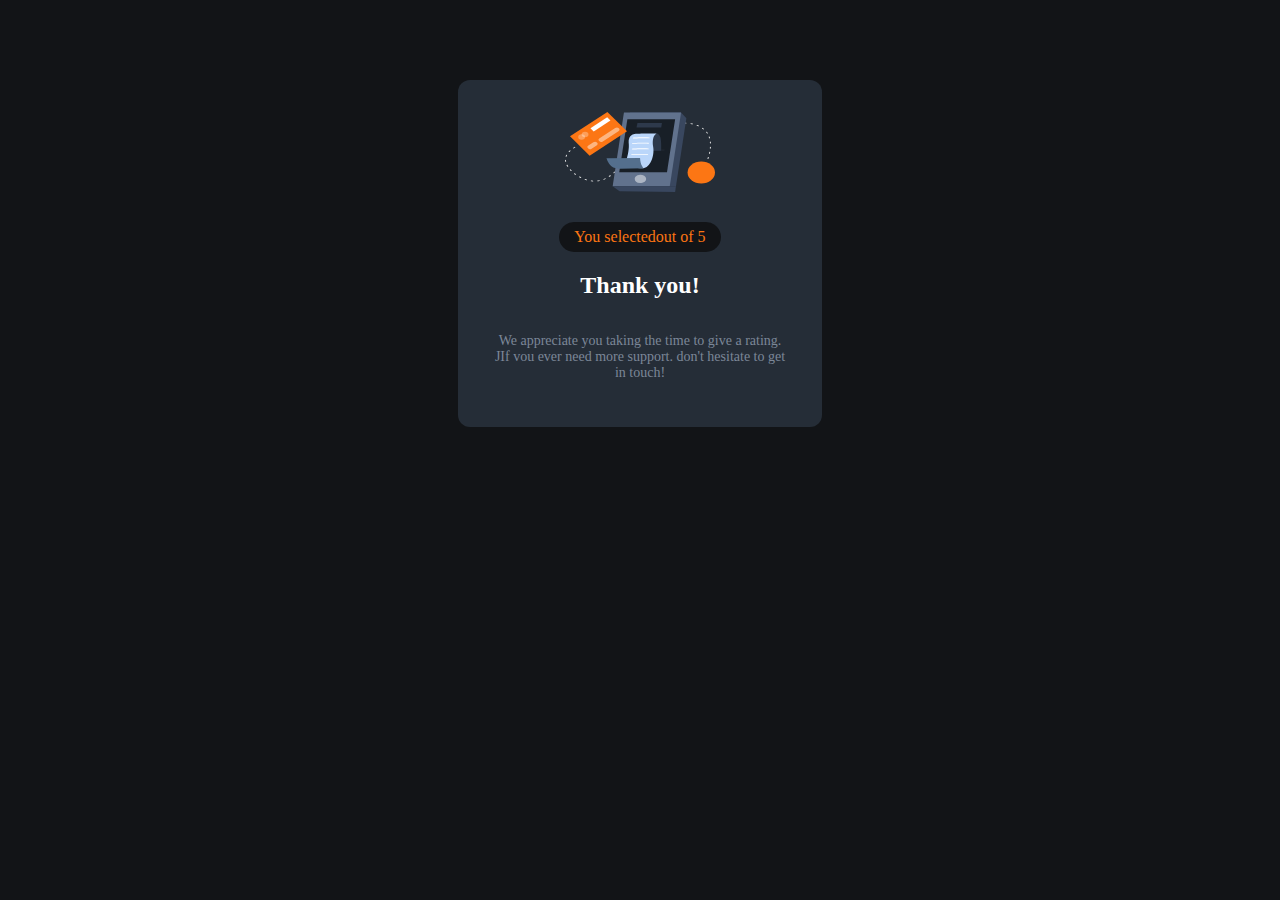
==== code/thanks.html @ 0cf26c77 "stuff" ====
<!DOCTYPE html>
<html lang="en">

<head>
    <meta charset="UTF-8">
    <meta http-equiv="X-UA-Compatible" content="IE=edge">
    <meta name="viewport" content="width=device-width, initial-scale=1.0">
    <title>Rating</title>
    <link rel="stylesheet" href="./style.css">
</head>

<body onLoad="displayHandler()">
    <div class='thanksScreen'>
        <img src="images/thanks.svg" alt="" width="150" height="80" />
        <div class='ratingOutput'>
            You selected <p id="rate"></p> out of 5
        </div>
        <h2>Thank you!</h2>
        <p>
            We appreciate you taking the time to give a rating. JIf vou ever need more support. don't hesitate to get in
            touch!
        </p>
    </div>
    <script src="./thank.js">

    </script>
</body>

</html>
---- code/style.css ----
/* $white: hsl(0, 0%, 100%);
$orange: hsl(25, 97%, 53%);
$lightGrey: hsl(216, 12%, 54%);
$DarkBlue: hsl(213, 19%, 18%);
$veryDarkBlue: hsl(216, 12%, 8%);
$mediumGrey: hsl(216, 12%, 54%);

$screenMarginLeft: auto;
$screenMarginRight: auto;
$width:300px;

$rounded: 12px;
$top: 30px; */

body {
  background-color: hsl(216, 12%, 8%);
}

p {
  font-size: 14px;
  color: hsl(216, 12%, 54%);
}

h2 {
  color: hsl(0, 0%, 100%);
}

.rateScreen {
  display: flex;
  flex-direction: column;
  align-items: left;
  justify-content: left;
  max-width: 300px;
  margin-left: auto;
  margin-right: auto;
  margin-top: 80px;
  padding: 32px;
  border-radius: 12px;
  background-color: hsl(213, 19%, 18%);
}

.thanksScreen {
  display: flex;
  flex-direction: column;
  align-items: center;
  justify-content: center;
  text-align: center;
  max-width:300px;
  padding: 32px;
  margin: 80px;
  margin-left: auto;
  margin-right: auto;
  border-radius: 12px;
  background-color: hsl(213, 19%, 18%);
}

.star {
  display: flex;
  align-items: center;
  justify-content: center;
  width: 44px;
  height: 44px;
  border-radius: 50%;
  background-color: hsl(216, 12%, 8%);
}

.circles{
  display: flex;
  align-items: center;
  justify-content: center;
  gap: 20px;
}

.submitButton {
  margin-top: 30px;
  height: 30px;
  border-radius: 12px;
  border: none;
  color: hsl(25, 97%, 53%);
}

.submitButton:hover {
  color:white;
  background-color: hsl(25, 97%, 53%);
}

.ratingOutput {
  background-color: hsl(216, 12%, 8%);
  border-radius: 15px;
  padding-left: 15px;
  padding-right: 15px;
  margin-top: 30px;
  height:30px;
  display: flex;
  align-items: center;
  justify-content: center;
  color: hsl(25, 97%, 53%);
  /* p {
    color: hsl(25, 97%, 53%);
  } */
}

#rate{
  color: hsl(25, 97%, 53%);
}
/* 

$white: hsl(0, 0%, 100%);
$hsl(25, 97%, 53%): hsl(25, 97%, 53%);
$lightGrey: hsl(217, 12%, 63%);
$DarkBlue: hsl(213, 19%, 18%);
$veryDarkBlue: hsl(216, 12%, 8%);
$mediumGrey: hsl(216, 12%, 54%); */

.btn-circle {
    display: flex;
    align-items: center;
    justify-content: center;
    width: 40px;
    height: 40px;
    border-radius: 50%;
    border: none;
    background-color: hsl(216, 12%, 8%);
    color: hsl(216, 12%, 54%);
}

.btn-circle:hover{
  background-color: hsl(25, 97%, 53%);
  color: white;
}

.btn-active {
    background-color: hsl(217, 12%, 63%);
    color: white;
}

.btn-circle.circles-selected{
  background-color:  hsl(216, 12%, 54%);
  color: white;
}

/* 
// .buttonColorUnselected {
//     background-color: $veryDarkBlue;

//     p {
//         color: $lightGrey;
//     }
// } */

/* 
// input:checked+.rateButton {
//     color: $white;
//     background-color: $mediumGrey;
// }

// input {
//     display: none;
// } */
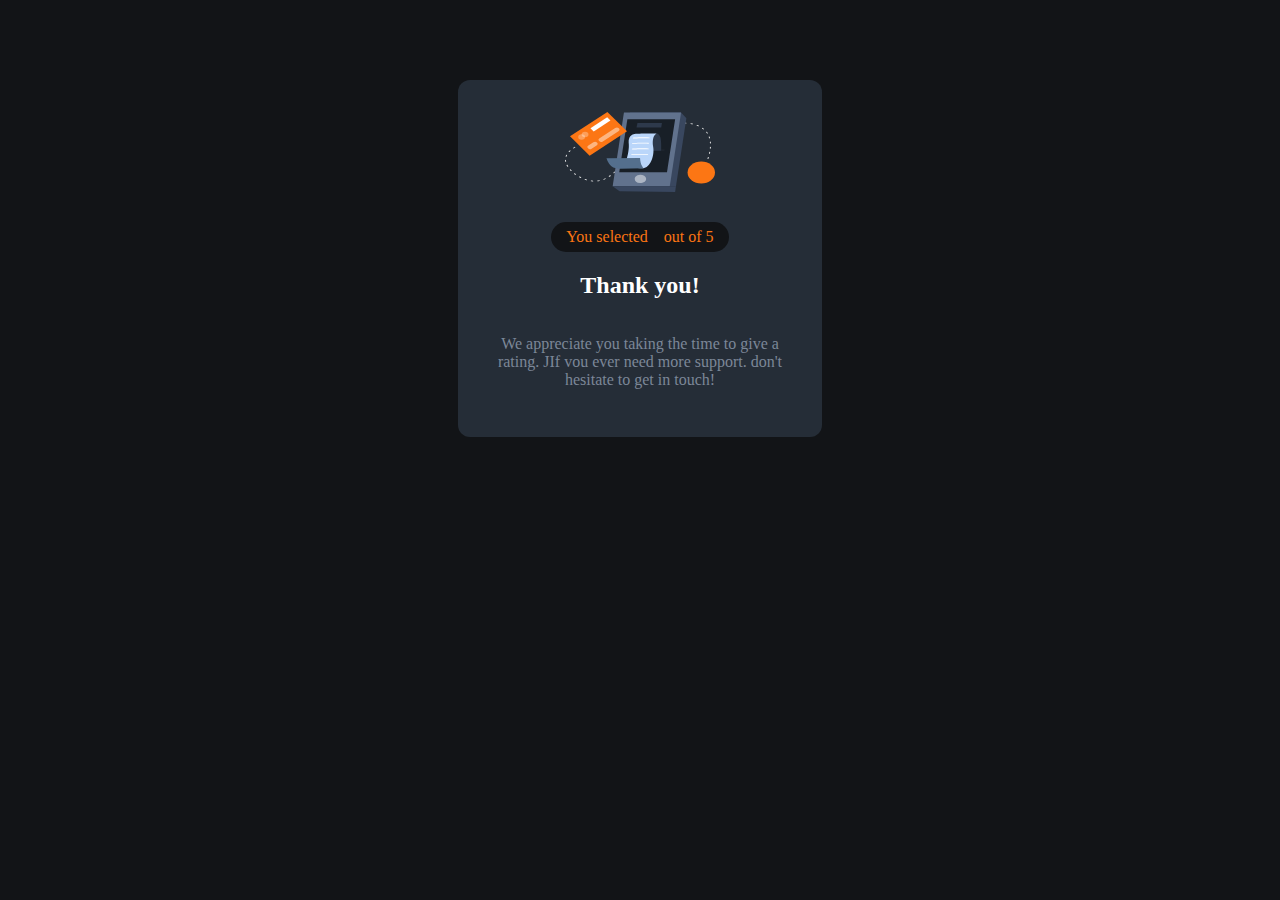
==== commit 50c449e7: "working deselect" ====
--- a/code/thanks.html
+++ b/code/thanks.html
@@ -13,7 +13,7 @@
     <div class='thanksScreen'>
         <img src="images/thanks.svg" alt="" width="150" height="80" />
         <div class='ratingOutput'>
-            You selected <p id="rate"></p> out of 5
+            You selected &nbsp<p id="rate"></p>&nbsp out of 5
         </div>
         <h2>Thank you!</h2>
         <p>
--- a/code/style.css
+++ b/code/style.css
@@ -17,7 +17,6 @@
 }
 
 p {
-  font-size: 14px;
   color: hsl(216, 12%, 54%);
 }
 
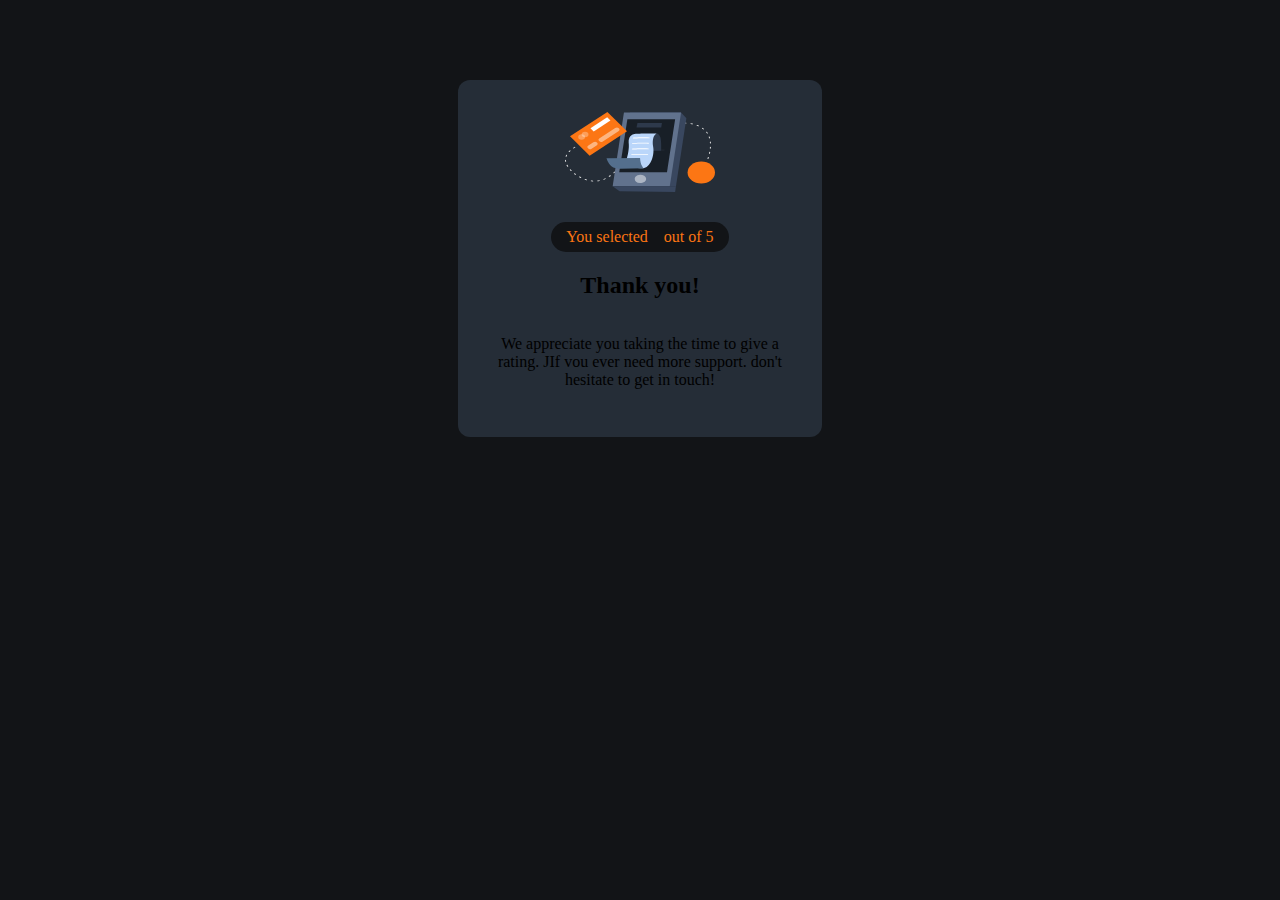
==== commit 089f868a: "css naming changes" ====
--- a/code/thanks.html
+++ b/code/thanks.html
@@ -10,10 +10,10 @@
 </head>
 
 <body onLoad="displayHandler()">
-    <div class='thanksScreen'>
+    <div class='screen-thanks'>
         <img src="images/thanks.svg" alt="" width="150" height="80" />
-        <div class='ratingOutput'>
-            You selected &nbsp<p id="rate"></p>&nbsp out of 5
+        <div class='text-ratingOutput'>
+            You selected &nbsp<p class="text-rating" id="rate"></p>&nbsp out of 5
         </div>
         <h2>Thank you!</h2>
         <p>
--- a/code/style.css
+++ b/code/style.css
@@ -16,15 +16,7 @@
   background-color: hsl(216, 12%, 8%);
 }
 
-p {
-  color: hsl(216, 12%, 54%);
-}
-
-h2 {
-  color: hsl(0, 0%, 100%);
-}
-
-.rateScreen {
+.screen-rate {
   display: flex;
   flex-direction: column;
   align-items: left;
@@ -38,7 +30,7 @@
   background-color: hsl(213, 19%, 18%);
 }
 
-.thanksScreen {
+.screen-thanks {
   display: flex;
   flex-direction: column;
   align-items: center;
@@ -63,14 +55,7 @@
   background-color: hsl(216, 12%, 8%);
 }
 
-.circles{
-  display: flex;
-  align-items: center;
-  justify-content: center;
-  gap: 20px;
-}
-
-.submitButton {
+.btn-submit {
   margin-top: 30px;
   height: 30px;
   border-radius: 12px;
@@ -78,12 +63,20 @@
   color: hsl(25, 97%, 53%);
 }
 
-.submitButton:hover {
+.btn-submit:hover {
   color:white;
   background-color: hsl(25, 97%, 53%);
 }
 
-.ratingOutput {
+.tex-basic {
+  color: hsl(216, 12%, 54%);
+}
+
+.text-headline{
+  color: hsl(0, 0%, 100%);
+}
+
+.text-ratingOutput {
   background-color: hsl(216, 12%, 8%);
   border-radius: 15px;
   padding-left: 15px;
@@ -94,22 +87,18 @@
   align-items: center;
   justify-content: center;
   color: hsl(25, 97%, 53%);
-  /* p {
-    color: hsl(25, 97%, 53%);
-  } */
 }
 
-#rate{
+.text-rating{
   color: hsl(25, 97%, 53%);
 }
-/* 
 
-$white: hsl(0, 0%, 100%);
-$hsl(25, 97%, 53%): hsl(25, 97%, 53%);
-$lightGrey: hsl(217, 12%, 63%);
-$DarkBlue: hsl(213, 19%, 18%);
-$veryDarkBlue: hsl(216, 12%, 8%);
-$mediumGrey: hsl(216, 12%, 54%); */
+.circles{
+  display: flex;
+  align-items: center;
+  justify-content: center;
+  gap: 20px;
+}
 
 .btn-circle {
     display: flex;
@@ -136,23 +125,4 @@
 .btn-circle.circles-selected{
   background-color:  hsl(216, 12%, 54%);
   color: white;
-}
-
-/* 
-// .buttonColorUnselected {
-//     background-color: $veryDarkBlue;
-
-//     p {
-//         color: $lightGrey;
-//     }
-// } */
-
-/* 
-// input:checked+.rateButton {
-//     color: $white;
-//     background-color: $mediumGrey;
-// }
-
-// input {
-//     display: none;
-// } */+}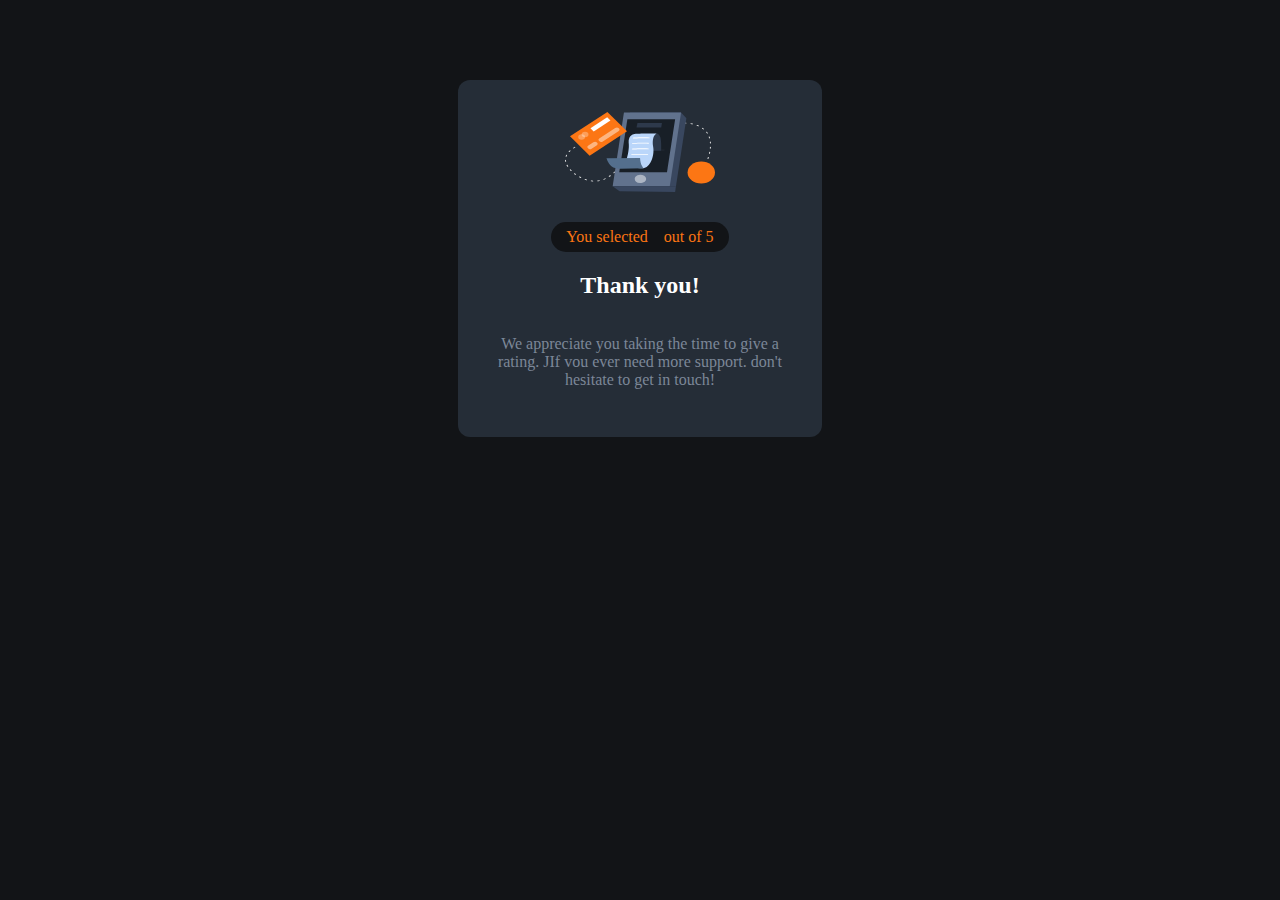
==== commit e3a72518: "fixed naming error" ====
--- a/code/thanks.html
+++ b/code/thanks.html
@@ -15,8 +15,8 @@
         <div class='text-ratingOutput'>
             You selected &nbsp<p class="text-rating" id="rate"></p>&nbsp out of 5
         </div>
-        <h2>Thank you!</h2>
-        <p>
+        <h2 class="text-headline">Thank you!</h2>
+        <p class="text-basic">
             We appreciate you taking the time to give a rating. JIf vou ever need more support. don't hesitate to get in
             touch!
         </p>
--- a/code/style.css
+++ b/code/style.css
@@ -68,7 +68,7 @@
   background-color: hsl(25, 97%, 53%);
 }
 
-.tex-basic {
+.text-basic {
   color: hsl(216, 12%, 54%);
 }
 
